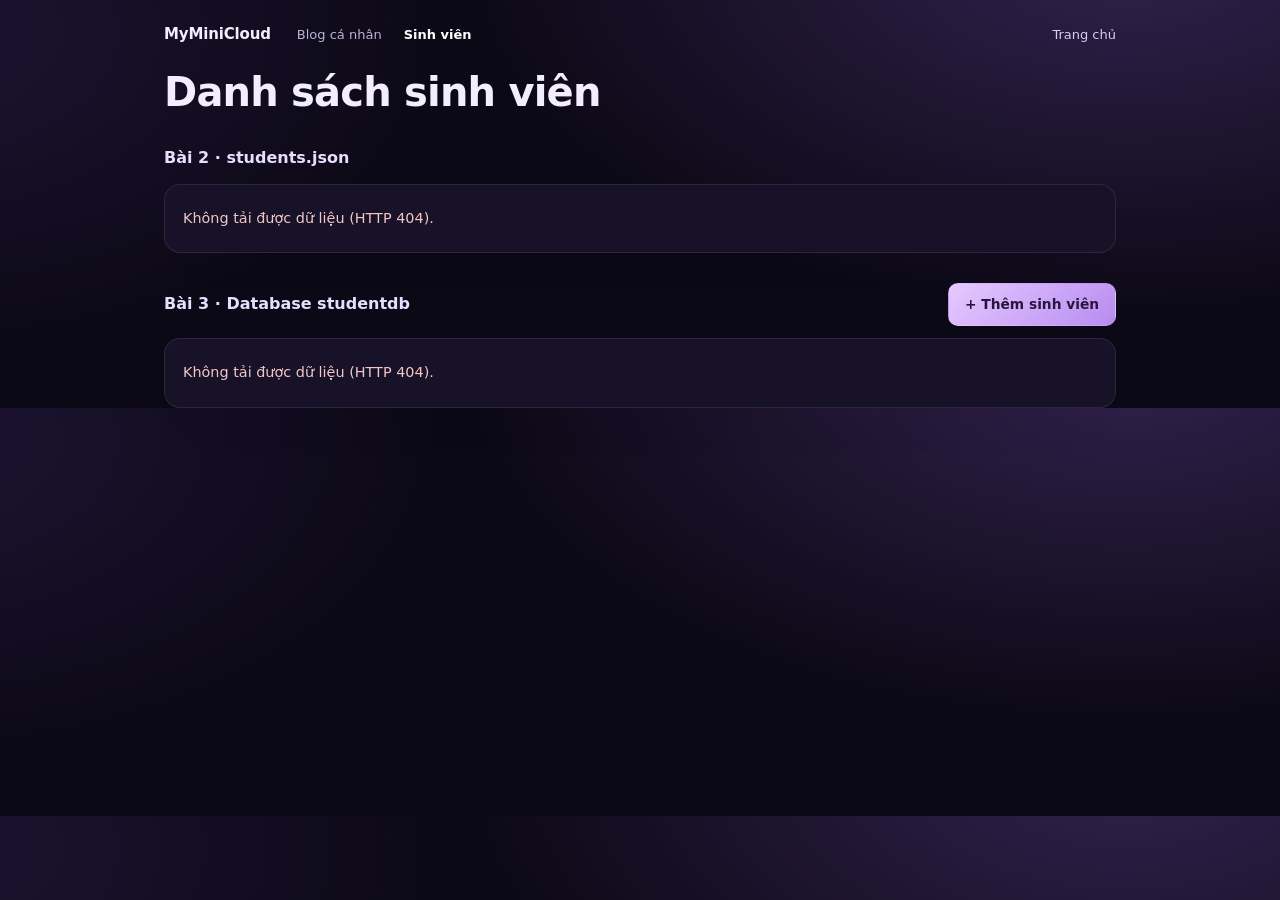
==== web-frontend-server/html/students/index.html @ 125b12e8 "Initial commit" ====
<!DOCTYPE html>
<html lang="vi">
<head>
  <meta charset="utf-8" />
  <meta name="viewport" content="width=device-width, initial-scale=1" />
  <title>Danh sách sinh viên - MyMiniCloud</title>
  <link rel="stylesheet" href="students.css" />
</head>
<body>
  <header>
    <div class="wrap inner">
      <a class="brand" href="/">MyMiniCloud</a>
      <nav class="nav">
        <a href="/blog/">Blog cá nhân</a>
        <a href="/students/" aria-current="page">Sinh viên</a>
      </nav>
      <span class="spacer"></span>
      <nav class="nav-right">
        <a href="/">Trang chủ</a>
      </nav>
    </div>
  </header>
  <main class="wrap">
  
    <h1>Danh sách sinh viên</h1>

    <h2>Bài 2 · students.json</h2>
    <section class="panel"><div id="json-table" class="state">Đang tải…</div></section>

    <div class="section-head">
      <h2>Bài 3 · Database studentdb</h2>
      <button class="btn btn-primary" id="addBtn" type="button">+ Thêm sinh viên</button>
    </div>
    <section class="panel"><div id="db-table" class="state">Đang tải…</div></section>
  </main>

  <dialog id="dlg">
    <form id="form">
      <h3 id="dlgTitle">Thêm sinh viên</h3>
      <label>Mã SV<input name="student_id" maxlength="10" required></label>
      <label>Họ tên<input name="fullname" maxlength="100" required></label>
      <label>Ngày sinh<input name="dob" type="date"></label>
      <label>Chuyên ngành<input name="major" maxlength="50"></label>
      <div id="formErr" class="form-err" hidden></div>
      <div class="form-actions">
        <button type="button" class="btn" id="cancelBtn">Hủy</button>
        <button type="submit" class="btn btn-primary">Lưu</button>
      </div>
    </form>
  </dialog>

  <script>
    const esc = (v) => String(v ?? '').replace(/[&<>"']/g, (c) => ({
      '&': '&amp;', '<': '&lt;', '>': '&gt;', '"': '&quot;', "'": '&#39;'
    }[c]));

    const fmtDate = (iso) => {
      if (!iso) return '';
      const [y, m, d] = String(iso).split('-');
      return d && m && y ? `${d}/${m}/${y}` : esc(iso);
    };

    const table = (columns, rowsHtml) => `
      <div class="table-wrap"><table>
        <thead><tr>${columns.map((c) => `<th>${c}</th>`).join('')}</tr></thead>
        <tbody>${rowsHtml}</tbody>
      </table></div>`;

    const showError = (el, msg) => { el.className = 'state error'; el.textContent = msg; };

    /* ---------- Bài 2: students.json (chỉ đọc) ---------- */
    async function loadJson() {
      const el = document.getElementById('json-table');
      try {
        const res = await fetch('/api/student', { cache: 'no-store' });
        if (!res.ok) throw new Error('HTTP ' + res.status);
        const data = await res.json();
        const rows = Array.isArray(data) ? data : (data.students || []);
        el.className = '';
        el.innerHTML = table(['#', 'Họ tên', 'Chuyên ngành', 'GPA'],
          rows.map((r, i) => `<tr><td>${i + 1}</td><td>${esc(r.name)}</td><td>${esc(r.major)}</td><td>${Number(r.gpa || 0).toFixed(2)}</td></tr>`).join(''));
      } catch (e) { showError(el, 'Không tải được dữ liệu (' + e.message + ').'); }
    }

    /* ---------- Bài 3: MariaDB (CRUD) ---------- */
    const API = '/api/students-db';
    const $db = document.getElementById('db-table');
    const dlg = document.getElementById('dlg');
    const form = document.getElementById('form');
    const formErr = document.getElementById('formErr');
    let dbRows = [];
    let editingId = null;

    async function loadDb() {
      try {
        const res = await fetch(API, { cache: 'no-store' });
        if (!res.ok) throw new Error('HTTP ' + res.status);
        const data = await res.json();
        dbRows = data.students || [];
        if (!dbRows.length) { $db.className = 'state'; $db.textContent = 'Chưa có dữ liệu.'; return; }
        $db.className = '';
        $db.innerHTML = table(['Mã SV', 'Họ tên', 'Ngày sinh', 'Chuyên ngành', ''],
          dbRows.map((r) => `<tr>
            <td>${esc(r.student_id)}</td><td>${esc(r.fullname)}</td>
            <td>${fmtDate(r.dob)}</td><td>${esc(r.major)}</td>
            <td class="actions">
              <button class="btn btn-sm" data-act="edit" data-id="${r.id}" type="button">Sửa</button>
              <button class="btn btn-sm btn-danger" data-act="del" data-id="${r.id}" type="button">Xóa</button>
            </td></tr>`).join(''));
      } catch (e) { showError($db, 'Không tải được dữ liệu (' + e.message + ').'); }
    }

    function openForm(row) {
      editingId = row ? row.id : null;
      document.getElementById('dlgTitle').textContent = row ? 'Sửa sinh viên' : 'Thêm sinh viên';
      form.student_id.value = row ? row.student_id || '' : '';
      form.fullname.value = row ? row.fullname || '' : '';
      form.dob.value = row ? row.dob || '' : '';
      form.major.value = row ? row.major || '' : '';
      formErr.hidden = true;
      dlg.showModal();
    }

    form.addEventListener('submit', async (ev) => {
      ev.preventDefault();
      const body = {
        student_id: form.student_id.value.trim(),
        fullname: form.fullname.value.trim(),
        dob: form.dob.value || null,
        major: form.major.value.trim()
      };
      try {
        const res = await fetch(editingId ? `${API}/${editingId}` : API, {
          method: editingId ? 'PUT' : 'POST',
          headers: { 'Content-Type': 'application/json' },
          body: JSON.stringify(body)
        });
        const data = await res.json().catch(() => ({}));
        if (!res.ok) throw new Error(data.error || 'HTTP ' + res.status);
        dlg.close();
        loadDb();
      } catch (e) {
        formErr.textContent = e.message;
        formErr.hidden = false;
      }
    });

    $db.addEventListener('click', async (ev) => {
      const btn = ev.target.closest('button[data-act]');
      if (!btn) return;
      const row = dbRows.find((r) => String(r.id) === btn.dataset.id);
      if (!row) return;
      if (btn.dataset.act === 'edit') return openForm(row);
      if (!confirm(`Xóa sinh viên "${row.fullname}"?`)) return;
      try {
        const res = await fetch(`${API}/${row.id}`, { method: 'DELETE' });
        if (!res.ok) throw new Error((await res.json().catch(() => ({}))).error || 'HTTP ' + res.status);
        loadDb();
      } catch (e) { alert('Không xóa được: ' + e.message); }
    });

    document.getElementById('addBtn').addEventListener('click', () => openForm(null));
    document.getElementById('cancelBtn').addEventListener('click', () => dlg.close());

    loadJson();
    loadDb();
  </script>
</body>
</html>
---- web-frontend-server/html/students/students.css ----
:root{
  --bg:#0c0916;
  --panel:#171228;
  --panel-2:#1d1733;
  --ink:#f2edff;
  --muted:#a99fc4;
  --line:rgba(255,255,255,.09);
  --accent:#c39df5;
}
*{box-sizing:border-box}
body{
  margin:0;
  background:
    radial-gradient(1100px 600px at 88% -12%, rgba(150,96,220,.28), transparent 60%),
    radial-gradient(900px 520px at -8% 8%, rgba(90,60,160,.22), transparent 60%),
    var(--bg);
  color:var(--ink);
  font:16px/1.65 system-ui,-apple-system,"Segoe UI",Roboto,sans-serif;
  -webkit-font-smoothing:antialiased;
}
.wrap{max-width:1000px;margin:0 auto;padding:0 24px}
main{padding:26px 0 64px}

h1{font-size:clamp(1.9rem,4.6vw,2.5rem);line-height:1.16;margin:0 0 28px;letter-spacing:-.02em;font-weight:800}
h2{font-size:1rem;margin:30px 0 12px;color:#e8dcff;font-weight:600}

.panel{
  background:var(--panel);border:1px solid var(--line);border-radius:16px;
  overflow:hidden;box-shadow:0 24px 50px -34px rgba(0,0,0,.9);
}
.table-wrap{overflow-x:auto}
table{border-collapse:collapse;width:100%;min-width:520px;font-size:.92rem}
thead th{
  text-align:left;padding:11px 18px;white-space:nowrap;
  font-size:10.5px;letter-spacing:.14em;text-transform:uppercase;
  color:#b79ae6;font-weight:600;border-bottom:1px solid var(--line);
  background:var(--panel-2);
}
tbody td{padding:13px 18px;border-bottom:1px solid rgba(255,255,255,.05);color:#ded5f0}
tbody tr:last-child td{border-bottom:0}
tbody tr:hover{background:rgba(195,157,245,.06)}

.state{padding:22px 18px;color:var(--muted);font-size:.9rem}
.state.error{color:#f3c6c6}

@media (max-width:640px){
  .wrap{padding:0 18px}
}

/* ---------- nút, thanh trên, form ---------- */
.topbar{display:flex;gap:10px;margin-bottom:22px}
.section-head{display:flex;align-items:center;justify-content:space-between;gap:12px;margin-top:30px}
.section-head h2{margin:0 0 12px}
.section-head .btn{margin-bottom:12px}

.btn{
  appearance:none;cursor:pointer;display:inline-flex;align-items:center;
  padding:9px 16px;border-radius:10px;text-decoration:none;
  font:inherit;font-size:.86rem;color:#e4d9f6;
  background:rgba(255,255,255,.06);border:1px solid rgba(255,255,255,.12);
  transition:border-color .15s ease,transform .15s ease;
}
.btn:hover{border-color:rgba(195,157,245,.6);transform:translateY(-1px)}
.btn-primary{background:linear-gradient(135deg,#e6c9ff,#b78cf0);color:#2a1540;border-color:transparent;font-weight:600}
.btn-danger{color:#f3c6c6;border-color:rgba(243,198,198,.35)}
.btn-sm{padding:5px 11px;font-size:.78rem}
td.actions{text-align:right;white-space:nowrap}
td.actions .btn + .btn{margin-left:6px}

dialog{
  border:1px solid var(--line);border-radius:16px;padding:22px;
  background:var(--panel);color:var(--ink);width:min(420px,92vw);
}
dialog::backdrop{background:rgba(5,3,12,.7)}
dialog h3{margin:0 0 14px}
dialog label{display:block;font-size:.8rem;color:var(--muted);margin-bottom:12px}
dialog input{
  display:block;width:100%;margin-top:5px;padding:9px 11px;border-radius:9px;
  background:var(--bg);border:1px solid var(--line);color:var(--ink);font:inherit;font-size:.92rem;
}
dialog input:focus{outline:2px solid var(--accent);outline-offset:1px}
.form-err{margin-bottom:12px;padding:9px 11px;border-radius:9px;background:rgba(243,198,198,.1);color:#f3c6c6;font-size:.84rem}
.form-actions{display:flex;justify-content:flex-end;gap:10px;margin-top:6px}

header{padding:22px 0}
header .inner{display:flex;align-items:center;gap:26px}
.brand{font-weight:700;font-size:15px;color:var(--ink);text-decoration:none;letter-spacing:-.01em}
.nav{display:flex;gap:22px;font-size:13px}
.nav a{color:#bdb2d6;text-decoration:none}
.nav a:hover{color:#fff}
.nav a[aria-current]{color:#fff;font-weight:600}
.spacer{flex:1}
.nav-right{font-size:13px}
.nav-right a{color:#d8ccef;text-decoration:none}
.nav-right a:hover{color:#fff}
a:focus-visible{outline:2px solid var(--accent);outline-offset:3px;border-radius:6px}

@media (max-width:520px){
  header .inner{gap:14px;flex-wrap:wrap}
  .nav{gap:14px}
}
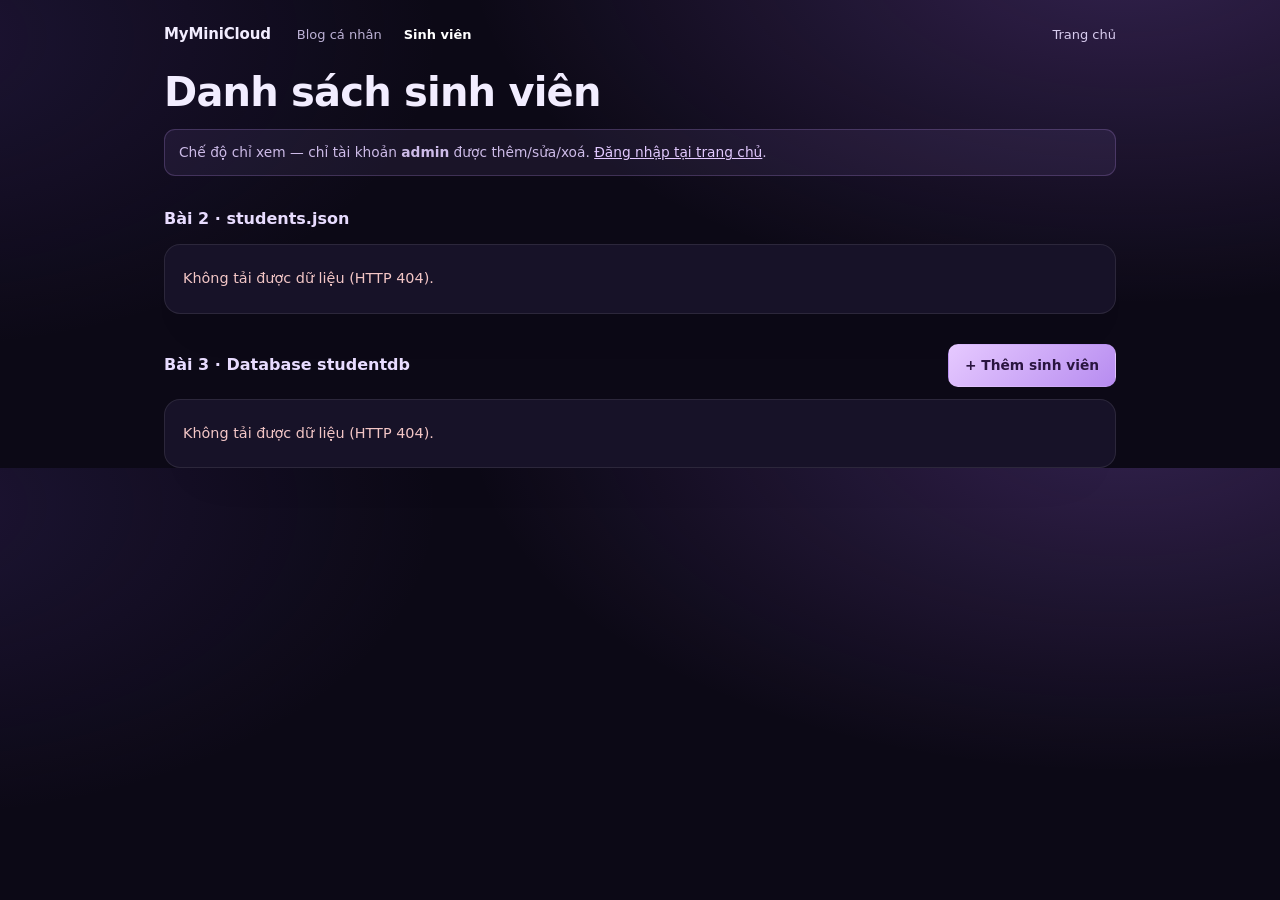
==== commit a5f665c7: "Cloud Portal: 9 server + dang nhap Keycloak phan quyen + upload anh/PDF len MinIO" ====
--- a/web-frontend-server/html/students/index.html
+++ b/web-frontend-server/html/students/index.html
@@ -23,6 +23,7 @@
   <main class="wrap">
   
     <h1>Danh sách sinh viên</h1>
+    <p class="perm-note" id="permNote" hidden></p>
 
     <h2>Bài 2 · students.json</h2>
     <section class="panel"><div id="json-table" class="state">Đang tải…</div></section>
@@ -90,6 +91,7 @@
     const formErr = document.getElementById('formErr');
     let dbRows = [];
     let editingId = null;
+    let IS_ADMIN = false;
 
     async function loadDb() {
       try {
@@ -103,9 +105,9 @@
           dbRows.map((r) => `<tr>
             <td>${esc(r.student_id)}</td><td>${esc(r.fullname)}</td>
             <td>${fmtDate(r.dob)}</td><td>${esc(r.major)}</td>
-            <td class="actions">
+            <td class="actions">${IS_ADMIN ? `
               <button class="btn btn-sm" data-act="edit" data-id="${r.id}" type="button">Sửa</button>
-              <button class="btn btn-sm btn-danger" data-act="del" data-id="${r.id}" type="button">Xóa</button>
+              <button class="btn btn-sm btn-danger" data-act="del" data-id="${r.id}" type="button">Xóa</button>` : ''}
             </td></tr>`).join(''));
       } catch (e) { showError($db, 'Không tải được dữ liệu (' + e.message + ').'); }
     }
@@ -162,8 +164,22 @@
     document.getElementById('addBtn').addEventListener('click', () => openForm(null));
     document.getElementById('cancelBtn').addEventListener('click', () => dlg.close());
 
+    async function loadMe() {
+      try {
+        const res = await fetch('/api/session/me', { cache: 'no-store' });
+        const d = await res.json();
+        IS_ADMIN = !!d.is_admin;
+      } catch (e) { IS_ADMIN = false; }
+      if (!IS_ADMIN) {
+        document.getElementById('addBtn').hidden = true;
+        const n = document.getElementById('permNote');
+        n.hidden = false;
+        n.innerHTML = 'Chế độ chỉ xem — chỉ tài khoản <b>admin</b> được thêm/sửa/xoá. <a href="/">Đăng nhập tại trang chủ</a>.';
+      }
+    }
+
     loadJson();
-    loadDb();
+    loadMe().then(loadDb);
   </script>
 </body>
 </html>
--- a/web-frontend-server/html/students/students.css
+++ b/web-frontend-server/html/students/students.css
@@ -98,4 +98,10 @@
 @media (max-width:520px){
   header .inner{gap:14px;flex-wrap:wrap}
   .nav{gap:14px}
-}+}
+/* Phan quyen: chi admin duoc chinh sua */
+.perm-note{
+  margin:-14px 0 22px;padding:11px 14px;border-radius:11px;font-size:.86rem;
+  background:rgba(195,157,245,.08);border:1px solid rgba(195,157,245,.22);color:#cdbbe8;
+}
+.perm-note a{color:#e2c9ff}
